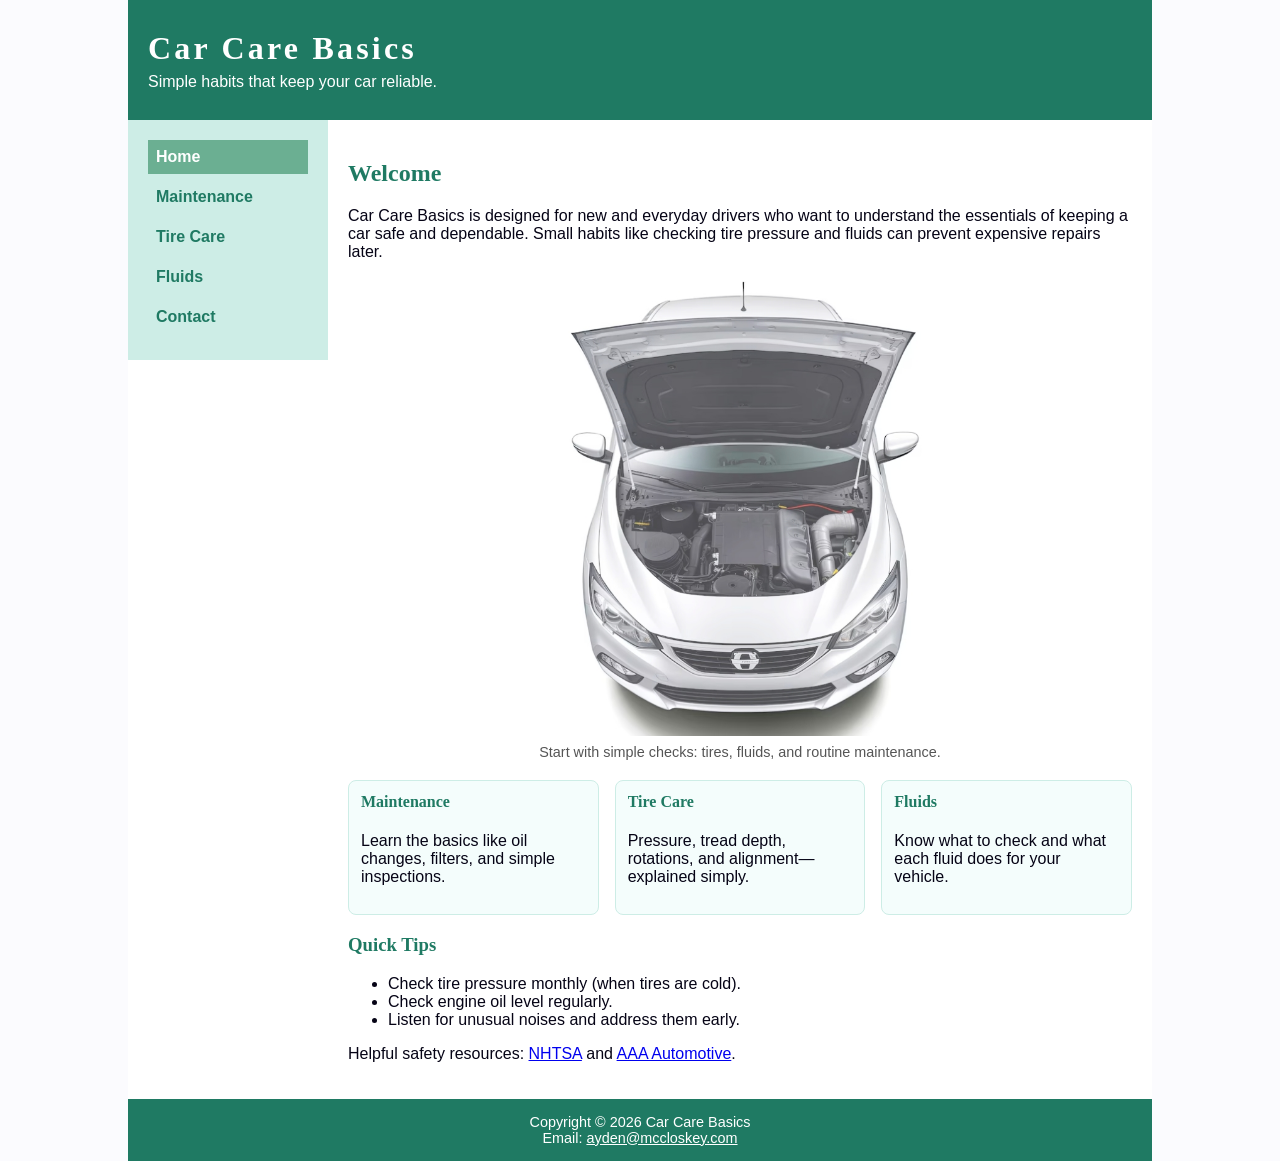
==== index.html @ b246f82d "Add files via upload All my documents." ====
<!DOCTYPE html>
<html lang="en">
<head>
  <meta charset="utf-8" />
  <title>Car Care Basics | Home</title>
  <meta name="viewport" content="width=device-width, initial-scale=1.0" />
  <link rel="stylesheet" href="project.css" />
</head>

<body>

  <div id="wrapper">

    <header>
      <h1>Car Care Basics</h1>
      <p class="tagline">Simple habits that keep your car reliable.</p>
    </header>

    <nav aria-label="Primary">
      <ul>
        <li><a class="active" href="index.html">Home</a></li>
        <li><a href="maintenance.html">Maintenance</a></li>
        <li><a href="tire.html">Tire Care</a></li>
        <li><a href="fluids.html">Fluids</a></li>
        <li><a href="contact.html">Contact</a></li>
      </ul>
    </nav>

    <main id="content">
      <h2>Welcome</h2>

      <p>
        Car Care Basics is designed for new and everyday drivers who want to understand
        the essentials of keeping a car safe and dependable. Small habits like checking
        tire pressure and fluids can prevent expensive repairs later.
      </p>

      <figure class="hero">
          <img src="hood.jpg"
              alt="Open car hood with basic maintenance tools nearby"
             class="hero-img" />
          <figcaption>
             Start with simple checks: tires, fluids, and routine maintenance.
          </figcaption>
        </figure>

      <section class="cards" aria-label="Quick links">

        <div class="card-grid">
<section class="card">
  <h4><a href="maintenance.html">Maintenance</a></h4>
  <p>Learn the basics like oil changes, filters, and simple inspections.</p>
</section>

<section class="card">
  <h4><a href="tire.html">Tire Care</a></h4>
  <p>Pressure, tread depth, rotations, and alignment—explained simply.</p>
</section>

<section class="card">
  <h4><a href="fluids.html">Fluids</a></h4>
  <p>Know what to check and what each fluid does for your vehicle.</p>
</section>
        </div>
      </section>

      <h3>Quick Tips</h3>
      <ul>
        <li>Check tire pressure monthly (when tires are cold).</li>
        <li>Check engine oil level regularly.</li>
        <li>Listen for unusual noises and address them early.</li>
      </ul>

      <p>
        Helpful safety resources:
        <a href="https://www.nhtsa.gov/" target="_blank" rel="noopener">NHTSA</a>
        and
        <a href="https://exchange.aaa.com/automotive/" target="_blank" rel="noopener">AAA Automotive</a>.
      </p>
    </main>

    <footer>
      Copyright &copy; 2026 Car Care Basics<br />
      Email:
      <a href="https://mail.google.com/mail/?view=cm&fs=1&to=ayden@mccloskey.com"
         target="_blank" rel="noopener">ayden@mccloskey.com</a>
    </footer>

  </div>
</body>
</html>
---- project.css ----
* {
  box-sizing: border-box;
}

body {
  margin: 0;
  background-color: #fbfbfe;
  color: #050315;
  font-family: Arial, Helvetica, sans-serif;
}

#wrapper {
  width: 80%;
  min-width: 960px;
  max-width: 1200px;
  margin: 0 auto;
  background-color: #FFFFFF;
}

header {
  background-color: #1F7A63;
  color: #FFFFFF;
  height: 120px;
  padding: 30px 20px 0 20px;
}

h1 {
  margin: 0;
  font-family: Georgia, "Times New Roman", serif;
  letter-spacing: 0.1em;
}

nav {
  float: left;
  width: 200px;
  padding: 20px;
  background-color: #CDEDE6;
  font-weight: bold;
}

nav ul {
  list-style-type: none;
  padding-left: 0;
  margin: 0;
}

nav li {
  padding-bottom: 6px;
}

nav a {
  text-decoration: none;
  display: block;
  padding: 8px;
  color: #1F7A63;
}

nav a:hover {
  background-color: #6BAF92;
}

nav a.active {
  background-color: #6BAF92;
  color: #FFFFFF;
}

main {
  margin-left: 200px;
  padding: 20px;
}

h2 {
  color: #1F7A63;
  font-family: Georgia, "Times New Roman", serif;
}

h3 {
  color: #1F7A63;
  font-family: Georgia, "Times New Roman", serif;
}

footer {
  clear: both;
  background-color: #1F7A63;
  color: #FFFFFF;
  text-align: center;
  padding: 15px;
  font-size: 0.9em;
}

footer a {
  color: #FFFFFF;
}


.hero {
  text-align: center;
  margin: 20px 0;
}

.hero-img {
  display: block;
  width: 100%;
  max-width: 450px;
  height: auto;
  margin: 0 auto;
  border-radius: 8px;
}

.hero figcaption {
  font-size: 0.9em;
  color: #555;
  margin-top: 8px;
}




.card-grid {
  display: flex;
  gap: 16px;
  flex-wrap: wrap;
  margin-top: 10px;
}

.card {
  background-color: #F4FDFC;
  border: 1px solid #CDEDE6;
  border-radius: 8px;
  padding: 12px;
  flex: 1;
  min-width: 220px;
}

.card h4 {
  margin-top: 0;
  color: #1F7A63;
  font-family: Georgia, "Times New Roman", serif;
}


.tagline {
  margin: 6px 0 0 0;
}


.card h4 a,
.card h4 a:visited,
.card h4 a:active {
  color: #1F7A63 !important;
  text-decoration: none !important;
  font-family: Georgia, "Times New Roman", serif;
}

.card h4 a:hover {
  color: #6BAF92 !important;
  text-decoration: underline !important;
}


table {
  border-collapse: collapse;
  width: 100%;
  margin-top: 10px;
}

th, td {
  border: 1px solid #1F7A63;
  padding: 10px;
  text-align: center;
}

th {
  background-color: #CDEDE6;
}

.site-video {
  width: 300px;
  max-width: 100%;
  display: block;
  margin: 10px auto;
  border-radius: 8px;
}

.video-wrapper {
  position: relative;
  padding-bottom: 56.25%;
  height: 0;
  margin-top: 10px;
}

.video-wrapper iframe {
  position: absolute;
  width: 100%;
  height: 100%;
  border-radius: 8px;
}

form {
  background-color: #F4FDFC;
  border: 1px solid #CDEDE6;
  border-radius: 8px;
  padding: 15px;
  max-width: 520px;
}

input, textarea, select {
  width: 100%;
  padding: 8px;
  border: 1px solid #CDEDE6;
  border-radius: 6px;
  font-family: Arial, Helvetica, sans-serif;
}

input[type="submit"] {
  width: auto;
  background-color: #1F7A63;
  color: #FFFFFF;
  border: none;
  padding: 10px 14px;
  cursor: pointer;
}

input[type="submit"]:hover {
  background-color: #6BAF92;
}
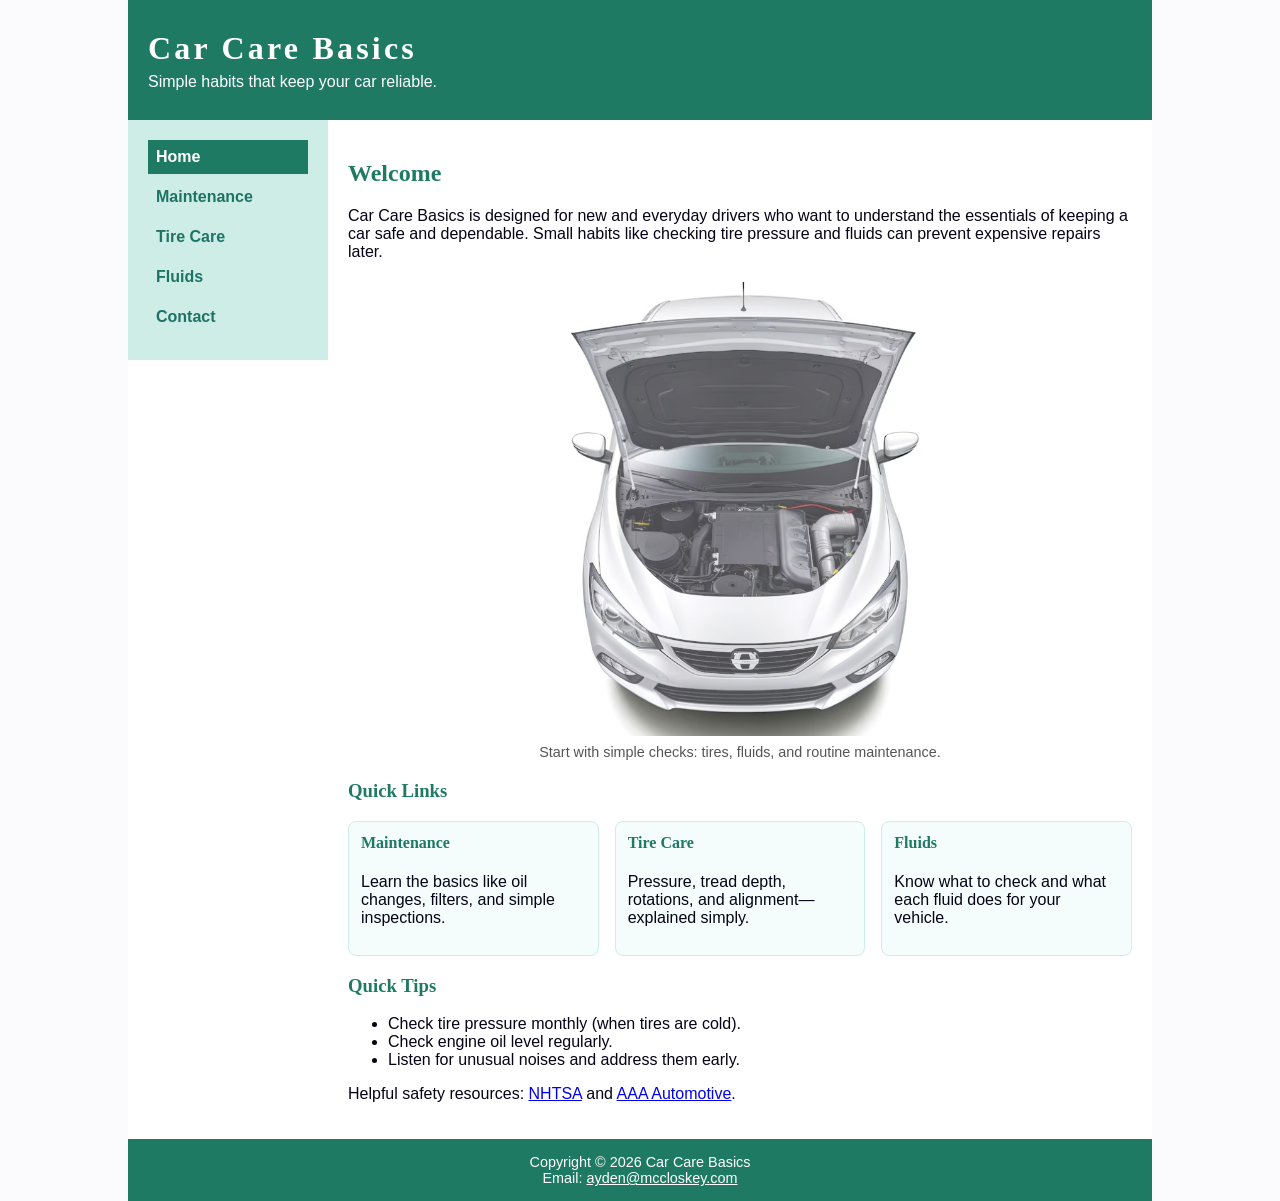
==== commit 7beb351d: "Enhance index.html with SEO meta tag and image dimensions Added a meta description for SEO and updat" ====
--- a/index.html
+++ b/index.html
@@ -4,6 +4,7 @@
   <meta charset="utf-8" />
   <title>Car Care Basics | Home</title>
   <meta name="viewport" content="width=device-width, initial-scale=1.0" />
+  <meta name="description" content="Simple, beginner-friendly car maintenance tips—tires, fluids, and routine checks—to keep your vehicle safe, reliable, and running longer." />
   <link rel="stylesheet" href="project.css" />
 </head>
 
@@ -37,13 +38,14 @@
 
       <figure class="hero">
           <img src="hood.jpg"
-              alt="Open car hood with basic maintenance tools nearby"
-             class="hero-img" />
+     alt="Open car hood with basic maintenance tools nearby"
+     class="hero-img"
+     width="716" height="724" />
           <figcaption>
              Start with simple checks: tires, fluids, and routine maintenance.
           </figcaption>
         </figure>
-
+<h3>Quick Links</h3>
       <section class="cards" aria-label="Quick links">
 
         <div class="card-grid">
@@ -88,4 +90,4 @@
 
   </div>
 </body>
-</html>+</html>
--- a/project.css
+++ b/project.css
@@ -52,15 +52,19 @@
   text-decoration: none;
   display: block;
   padding: 8px;
-  color: #1F7A63;
+  color: #1E7364;
 }
 
 nav a:hover {
-  background-color: #6BAF92;
+  background-color: #1F7A63;
+  color: #FFFFFF;
+}
+nav a:hover:visited {
+  color: #FFFFFF;
 }
 
 nav a.active {
-  background-color: #6BAF92;
+  background-color: #1F7A63;
   color: #FFFFFF;
 }
 
@@ -153,7 +157,7 @@
 }
 
 .card h4 a:hover {
-  color: #6BAF92 !important;
+  color: #1E7364 !important;
   text-decoration: underline !important;
 }
 
@@ -223,4 +227,4 @@
 
 input[type="submit"]:hover {
   background-color: #6BAF92;
-}+}
